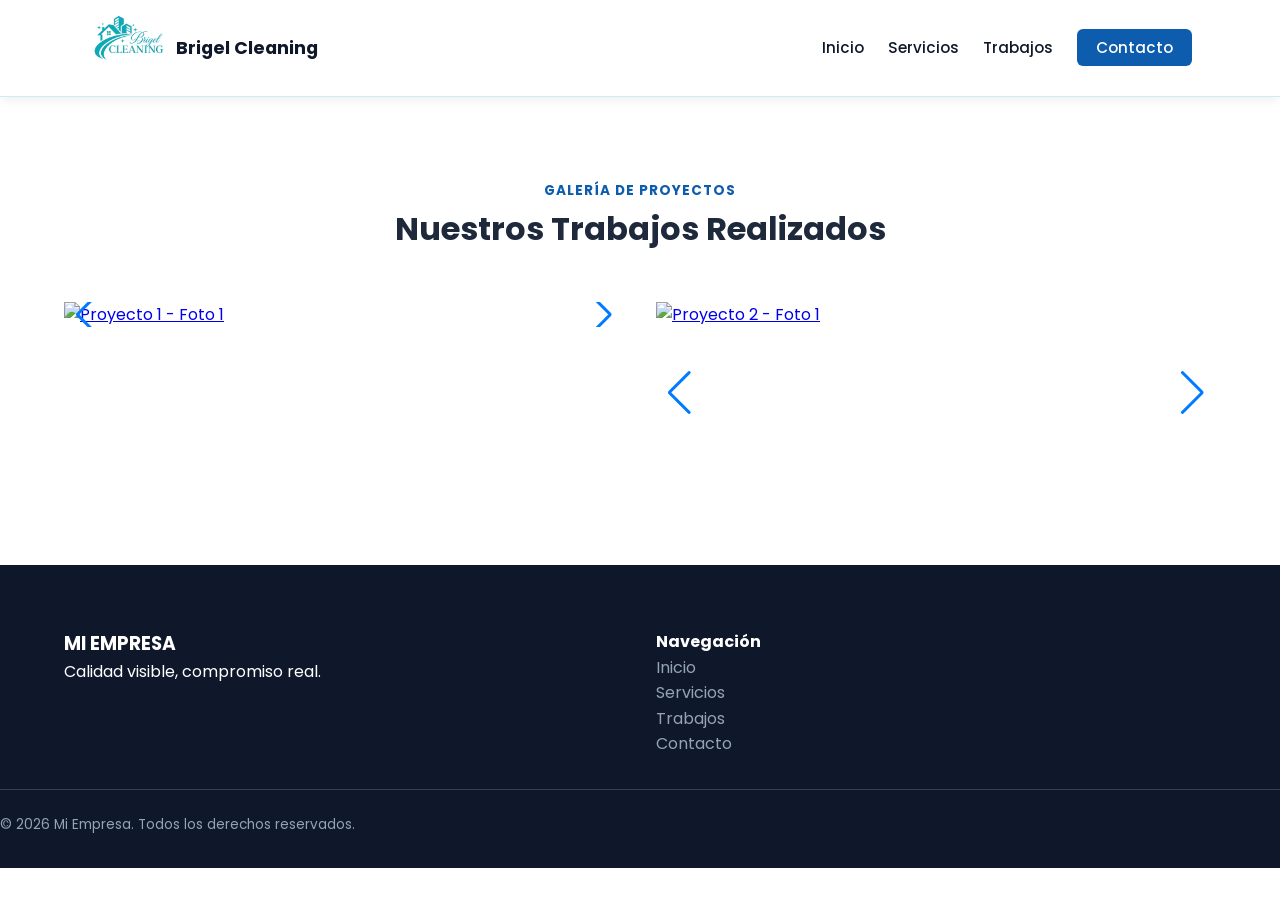
==== trabajos.html @ adf3a0cb "Creacion de toda la estructura colorimetria de la pagina web" ====
<!DOCTYPE html>
<html lang="es">
<head>
    <meta charset="UTF-8">
    <meta name="viewport" content="width=device-width, initial-scale=1.0">
    <title>Nuestros Trabajos | Portafolio</title>
    
    <!-- Fuentes Google -->
    <link rel="preconnect" href="https://fonts.googleapis.com">
    <link rel="preconnect" href="https://fonts.gstatic.com" crossorigin>
    <link href="https://fonts.googleapis.com/css2?family=Poppins:wght@300;400;500;600;700;800&display=swap" rel="stylesheet">
    
    <!-- Estilos de Carruseles y Lightbox (Swiper y Fancybox) -->
    <link rel="stylesheet" href="https://cdn.jsdelivr.net/npm/swiper@11/swiper-bundle.min.css" />
    <link rel="stylesheet" href="https://cdn.jsdelivr.net/npm/@fancyapps/ui@5.0/dist/fancybox/fancybox.css" />
    
    <!-- Estilo Principal del Sitio (Mismo que index) -->
    <link rel="stylesheet" href="css/style.css">
</head>
<body>

    <!-- HEADER / NAV -->
    <header class="header">
        <nav class="nav container">
            <a href="index.html" class="logo">
                <img src="img/logo.jpg" alt="Brigel Cleaning Logo" class="logo-img">
                <span>Brigel Cleaning</span>
            </a>

            <ul class="nav-links" id="navLinks">
                <li><a href="index.html">Inicio</a></li>
                <li><a href="index.html#servicios">Servicios</a></li>
                <li><a href="trabajos.html">Trabajos</a></li>
                <li><a href="index.html#contacto" class="btn-nav">Contacto</a></li>
            </ul>

            <div class="menu-hamburger" id="menuHamburger">
                <span></span>
                <span></span>
                <span></span>
            </div>
        </nav>
    </header>

    <!-- GALERÍA DE TRABAJOS -->
    <main class="container section">
        <div class="section-header">
            <span class="sub-title">Galería de Proyectos</span>
            <h2>Nuestros Trabajos Realizados</h2>
        </div>

        <div class="grid-cards">
            
            <!-- TARJETA DE PROYECTO 1 -->
            <div class="gallery-item">
                <div class="swiper mySwiper">
                    <div class="swiper-wrapper">
                        <div class="swiper-slide">
                            <a href="img/trabajos/proyecto1/1.jpg" data-fancybox="proyecto-1">
                                <img src="img/trabajos/proyecto1/1.jpg" alt="Proyecto 1 - Foto 1">
                            </a>
                        </div>
                        <div class="swiper-slide">
                            <a href="img/trabajos/proyecto1/2.jpg" data-fancybox="proyecto-1">
                                <img src="img/trabajos/proyecto1/2.jpg" alt="Proyecto 1 - Foto 2">
                            </a>
                        </div>
                    </div>
                    <div class="swiper-button-next"></div>
                    <div class="swiper-button-prev"></div>
                </div>
            </div>

            <!-- TARJETA DE PROYECTO 2 (Soporte para Imagen y Video) -->
            <div class="gallery-item">
                <div class="swiper mySwiper">
                    <div class="swiper-wrapper">
                        <div class="swiper-slide">
                            <a href="img/trabajos/proyecto2/1.jpg" data-fancybox="proyecto-2">
                                <img src="img/trabajos/proyecto2/1.jpg" alt="Proyecto 2 - Foto 1">
                            </a>
                        </div>
                        <div class="swiper-slide">
                            <a href="img/trabajos/proyecto2/video.mp4" data-fancybox="proyecto-2">
                                <video muted loop paused class="inner-video">
                                    <source src="img/trabajos/proyecto2/video.mp4" type="video/mp4">
                                </video>
                                <div class="play-overlay">▶</div>
                            </a>
                        </div>
                    </div>
                    <div class="swiper-button-next"></div>
                    <div class="swiper-button-prev"></div>
                </div>
            </div>

        </div>
    </main>

    <!-- FOOTER -->
    <footer class="footer">
        <div class="container footer-content">
            <div class="footer-col">
                <h3>MI EMPRESA</h3>
                <p>Calidad visible, compromiso real.</p>
            </div>
            <div class="footer-col">
                <h4>Navegación</h4>
                <ul>
                    <li><a href="index.html">Inicio</a></li>
                    <li><a href="index.html#servicios">Servicios</a></li>
                    <li><a href="trabajos.html">Trabajos</a></li>
                    <li><a href="index.html#contacto">Contacto</a></li>
                </ul>
            </div>
        </div>
        <div class="footer-bottom text-center">
            <p>&copy; 2026 Mi Empresa. Todos los derechos reservados.</p>
        </div>
    </footer>

    <!-- Scripts CDN para Carruseles e Interacción -->
    <script src="https://cdn.jsdelivr.net/npm/swiper@11/swiper-bundle.min.js"></script>
    <script src="https://cdn.jsdelivr.net/npm/@fancyapps/ui@5.0/dist/fancybox/fancybox.umd.js"></script>
    <script src="js/main.js"></script>

    <!-- Inicialización de Swiper y Fancybox -->
    <script>
        const swiper = new Swiper(".mySwiper", {
            loop: true,
            observer: true,
            observeParents: true,
            navigation: {
                nextEl: ".swiper-button-next",
                prevEl: ".swiper-button-prev",
            },
        });

        Fancybox.bind("[data-fancybox]", {
            Hash: false,
            Thumbs: {
                autoStart: false,
            },
        });
    </script>
</body>
</html>
---- css/style.css ----
/* ==========================================================================
   VARIABLES Y ESTILOS GLOBALES
   ========================================================================== */
:root {
    --primary-color: #0d5cad;
    --primary-hover: #094380;
    --secondary-color: #0f172a;
    --bg-light: #f8fafc;
    --text-dark: #1e293b;
    --text-muted: #64748b;
    --white: #ffffff;
    --border-color: #e2e8f0;
    --shadow: 0 10px 25px -5px rgba(0, 0, 0, 0.08);
    --font-main: 'Poppins', sans-serif;
}

* {
    margin: 0;
    padding: 0;
    box-sizing: border-box;
}

html {
    scroll-behavior: smooth;
}

body {
    font-family: var(--font-main);
    color: var(--text-dark);
    background-color: var(--white);
    line-height: 1.6;
}

.container {
    width: 90%;
    max-width: 1200px;
    margin: 0 auto;
}

/* ==========================================================================
   NAVEGACIÓN (HEADER)
   ========================================================================== */
.header {
    background-color: #ffffff;
    border-bottom: 1px solid rgba(0, 168, 181, 0.2);
    box-shadow: 0 4px 12px -2px rgba(11, 19, 32, 0.08);
    position: sticky;
    top: 0;
    z-index: 1000;
}

.nav {
    display: flex;
    justify-content: space-between;
    align-items: center;
    padding: 0.5rem 1.5rem; /* Reducimos el padding vertical a 0.5rem */
    min-height: 55px;         /* Controlamos la altura mínima a 55px */
}

.logo {
    display: flex;
    align-items: center;
    gap: 8px;
    font-weight: 700;
    font-size: 1.2rem;
    color: var(--primary-color);
    text-decoration: none;
}

.logo-img {
    height: 80px;
    width: auto;
    object-fit: contain;
}

.cursive-text, .footer-cursive {
    font-family: var(--font-cursive);
    font-size: 1.8rem;
    color: var(--primary-color);
    margin-top: 0.5rem;
}

.nav-links {
    display: flex;
    list-style: none;
    align-items: center;
    gap: 1.5rem;
}

.nav-links a {
    color: #0f172a;
    font-size: 0.95rem;
    font-weight: 500;
    text-decoration: none;
    transition: color 0.3s ease;
}

.nav-links a:hover {
    color: var(--primary-color);
}
.logo span {
    font-size: 1.1rem;
    color: #0f172a;
}
.logo strong {
    color: var(--primary-color);
}

.btn-nav {
    background-color: var(--primary-color);
    color: var(--white) !important;
    padding: 0.5rem 1.2rem;
    border-radius: 6px;
}

.btn-nav:hover {
    background-color: var(--primary-hover);
}

/* Menú Hamburguesa */
.menu-hamburger {
    display: none;
    flex-direction: column;
    gap: 5px;
    cursor: pointer;
}

.menu-hamburger span {
    width: 25px;
    height: 3px;
    background-color: var(--text-dark);
    transition: 0.3s;
}

/* ==========================================================================
   HERO SECTION
   ========================================================================== */
.hero {
    position: relative;
    background: linear-gradient(135deg, #0f172a 0%, #1e293b 100%);
    color: var(--white);
    padding: 6rem 0 5rem 0;
}

.badge {
    background: rgba(255, 255, 255, 0.15);
    padding: 0.4rem 1rem;
    border-radius: 20px;
    font-size: 0.85rem;
    display: inline-block;
    margin-bottom: 1rem;
}

.hero h1 {
    font-size: 2.5rem;
    font-weight: 800;
    max-width: 800px;
    line-height: 1.2;
    margin-bottom: 1rem;
}

.hero p {
    font-size: 1.1rem;
    color: #cbd5e1;
    max-width: 650px;
    margin-bottom: 2rem;
}

.hero-buttons {
    display: flex;
    gap: 1rem;
    flex-wrap: wrap;
}

/* ==========================================================================
   BOTONES
   ========================================================================== */
.btn {
    display: inline-block;
    padding: 0.8rem 1.8rem;
    border-radius: 6px;
    font-weight: 600;
    text-decoration: none;
    transition: all 0.3s ease;
    cursor: pointer;
    border: none;
}

.btn-primary {
    background-color: var(--primary-color);
    color: var(--white);
}

.btn-primary:hover {
    background-color: var(--primary-hover);
}

.btn-secondary {
    background-color: transparent;
    color: var(--white);
    border: 2px solid var(--white);
}

.btn-secondary:hover {
    background-color: var(--white);
    color: var(--secondary-color);
}

.btn-outline {
    background: transparent;
    border: 2px solid var(--primary-color);
    color: var(--primary-color);
}

.btn-outline:hover {
    background: var(--primary-color);
    color: var(--white);
}

.btn-full {
    width: 100%;
}

/* ==========================================================================
   SECCIONES GENERALES
   ========================================================================== */
.section {
    padding: 5rem 0;
}

.section-header {
    text-align: center;
    margin-bottom: 3rem;
}

.sub-title {
    color: var(--primary-color);
    font-weight: 700;
    text-transform: uppercase;
    font-size: 0.85rem;
    letter-spacing: 1px;
}

.section-header h2 {
    font-size: 2rem;
    color: var(--text-dark);
}

/* GRID / TARJETAS */
.grid-cards, .grid-services, .grid-plans {
    display: grid;
    grid-template-columns: repeat(auto-fit, minmax(280px, 1fr));
    gap: 2rem;
}

/* Tarjeta Beneficio */
.card-benefit {
    background: var(--bg-light);
    padding: 2rem;
    border-radius: 10px;
    box-shadow: var(--shadow);
}

.card-benefit .icon {
    font-size: 1.8rem;
    color: var(--primary-color);
    margin-bottom: 1rem;
}

/* Tarjeta Servicio */
.card-service {
    border: 1px solid var(--border-color);
    padding: 2rem;
    border-radius: 10px;
    transition: transform 0.3s ease;
}

.card-service:hover {
    transform: translateY(-5px);
    box-shadow: var(--shadow);
}

.card-service ul {
    list-style: none;
    margin-top: 1rem;
}

.card-service li {
    font-size: 0.9rem;
    color: var(--text-muted);
    margin-bottom: 0.4rem;
}

/* Preview Trabajos */
.preview-item {
    border-radius: 10px;
    overflow: hidden;
    box-shadow: var(--shadow);
}

.preview-item img {
    width: 100%;
    height: 200px;
    object-fit: cover;
}

.preview-info {
    padding: 1rem;
    background: var(--white);
}

.center-btn {
    text-align: center;
    margin-top: 2.5rem;
}

/* Planes */
.plan-card {
    border: 1px solid var(--border-color);
    padding: 2.5rem 2rem;
    border-radius: 12px;
    position: relative;
    background: var(--white);
}

.plan-card.featured {
    border-color: var(--primary-color);
    box-shadow: var(--shadow);
}

.badge-featured {
    position: absolute;
    top: -12px;
    right: 20px;
    background: var(--primary-color);
    color: var(--white);
    padding: 4px 12px;
    border-radius: 12px;
    font-size: 0.75rem;
    font-weight: 600;
}

.price {
    font-size: 2rem;
    font-weight: 800;
    color: var(--primary-color);
    margin: 1rem 0;
}

.price span {
    font-size: 0.9rem;
    color: var(--text-muted);
    font-weight: 400;
}

.plan-features {
    list-style: none;
    margin: 1.5rem 0;
}

.plan-features li {
    margin-bottom: 0.8rem;
    font-size: 0.95rem;
}

/* Formulario Contacto */
.contact-wrapper {
    display: grid;
    grid-template-columns: 1fr 1fr;
    gap: 3rem;
    background: var(--bg-light);
    padding: 3rem;
    border-radius: 16px;
}

.contact-form {
    display: flex;
    flex-direction: column;
    gap: 1.2rem;
}

.form-group {
    display: flex;
    flex-direction: column;
    gap: 0.4rem;
}

.form-group label {
    font-weight: 600;
    font-size: 0.9rem;
}

.form-group input, .form-group select, .form-group textarea {
    padding: 0.8rem;
    border: 1px solid var(--border-color);
    border-radius: 6px;
    font-family: inherit;
}

/* Forzar estado estático y visible para la tarjeta de correo */
.contact-card .btn-secondary {
    background-color: var(--secondary-color);
    color: var(--white);
    opacity: 1;
    visibility: visible;
    display: inline-block;
    padding: 0.8rem 1.5rem;
    border-radius: 8px;
    text-decoration: none;
    word-break: break-all; /* Evita que el correo se salga en pantallas pequeñas */
}

/* Mantener el diseño limpio cuando pasa el mouse */
.contact-card .btn-secondary:hover {
    background-color: var(--primary-color);
    color: var(--white);
}

/* FOOTER */
.footer {
    background: var(--secondary-color);
    color: var(--white);
    padding: 4rem 0 2rem 0;
}

.footer-content {
    display: grid;
    grid-template-columns: repeat(auto-fit, minmax(200px, 1fr));
    gap: 2rem;
    margin-bottom: 2rem;
}

.footer-col ul {
    list-style: none;
}

.footer-col a {
    color: #94a3b8;
    text-decoration: none;
}

.footer-col a:hover {
    color: var(--white);
}

.footer-bottom {
    border-top: 1px solid #334155;
    padding-top: 1.5rem;
    color: #94a3b8;
    font-size: 0.85rem;
}

/* RESPONSIVE */
@media (max-width: 768px) {
    .menu-hamburger {
        display: flex;
    }

    .nav-links {
        position: absolute;
        top: 100%;
        left: 0;
        width: 100%;
        background-color: var(--white);
        flex-direction: column;
        padding: 1.5rem 0;
        box-shadow: 0 10px 10px rgba(0, 0, 0, 0.05);
        display: none;
    }

    .nav-links.active {
        display: flex;
    }

    .hero h1 {
        font-size: 1.8rem;
    }

    .contact-wrapper {
        grid-template-columns: 1fr;
        padding: 1.5rem;
    }
}
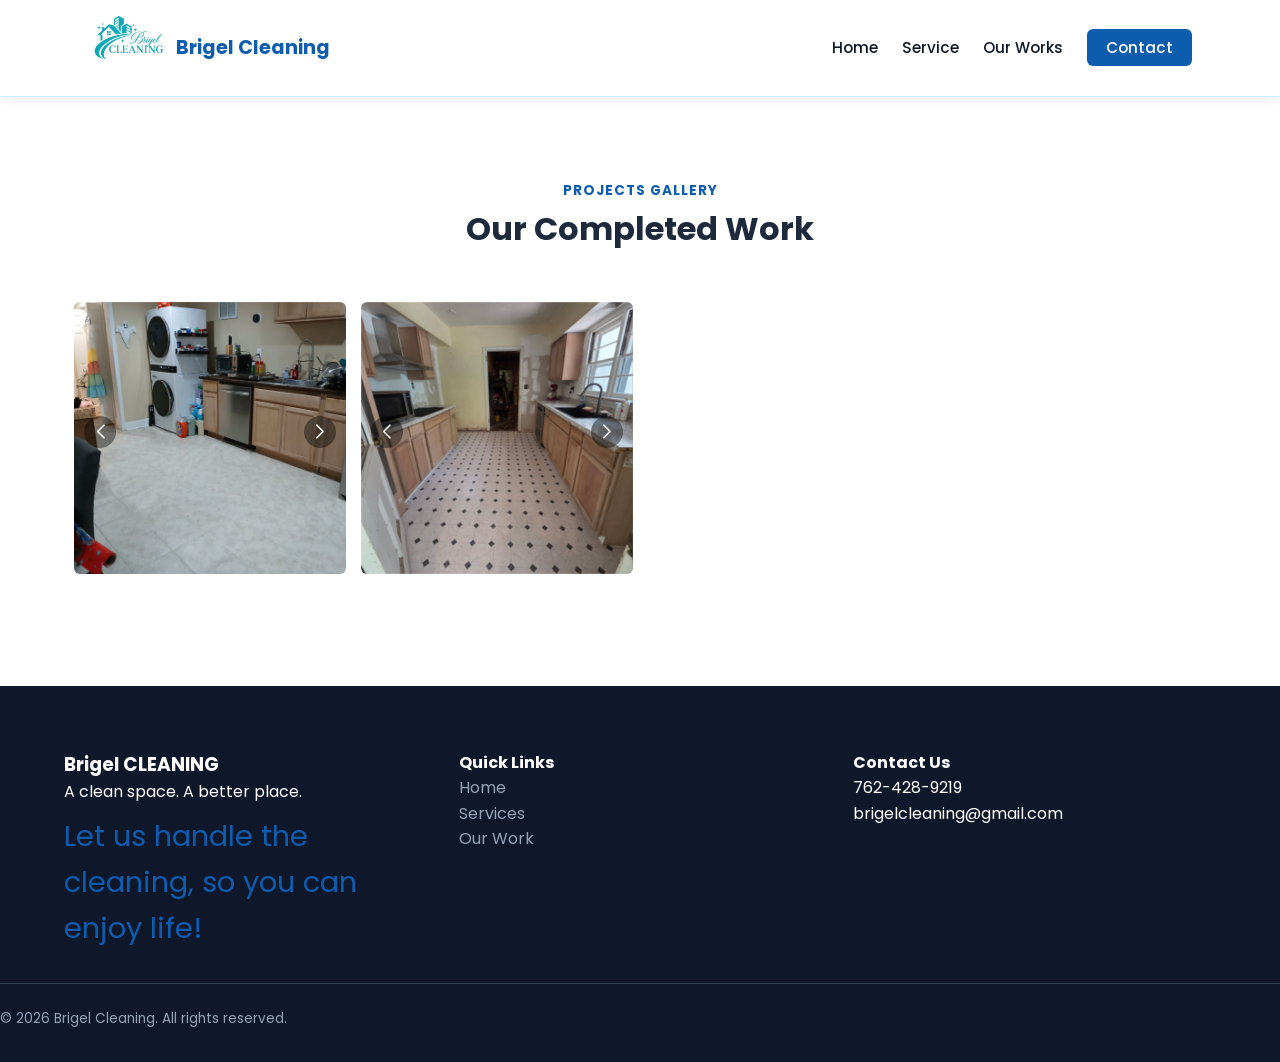
==== commit 5b6d235a: "Se agregaron las imagenes correspondientes en index y html, creacion de trabajos.css" ====
--- a/trabajos.html
+++ b/trabajos.html
@@ -15,7 +15,7 @@
     <link rel="stylesheet" href="https://cdn.jsdelivr.net/npm/@fancyapps/ui@5.0/dist/fancybox/fancybox.css" />
     
     <!-- Estilo Principal del Sitio (Mismo que index) -->
-    <link rel="stylesheet" href="css/style.css">
+    <link rel="stylesheet" href="css/trabajos.css">
 </head>
 <body>
 
@@ -28,10 +28,10 @@
             </a>
 
             <ul class="nav-links" id="navLinks">
-                <li><a href="index.html">Inicio</a></li>
-                <li><a href="index.html#servicios">Servicios</a></li>
-                <li><a href="trabajos.html">Trabajos</a></li>
-                <li><a href="index.html#contacto" class="btn-nav">Contacto</a></li>
+                <li><a href="index.html">Home</a></li>
+                <li><a href="index.html#servicios">Service</a></li>
+                <li><a href="trabajos.html">Our Works</a></li>
+                <li><a href="index.html#contacto" class="btn-nav">Contact</a></li>
             </ul>
 
             <div class="menu-hamburger" id="menuHamburger">
@@ -41,30 +41,47 @@
             </div>
         </nav>
     </header>
-
-    <!-- GALERÍA DE TRABAJOS -->
+<!-- GALERÍA DE TRABAJOS -->
     <main class="container section">
         <div class="section-header">
-            <span class="sub-title">Galería de Proyectos</span>
-            <h2>Nuestros Trabajos Realizados</h2>
+            <span class="sub-title">Projects Gallery</span>
+            <h2>Our Completed Work</h2>
         </div>
 
-        <div class="grid-cards">
+        <!-- CAMBIO AQUÍ: Usamos jobs-grid en lugar de grid-cards -->
+        <div class="jobs-grid">
             
             <!-- TARJETA DE PROYECTO 1 -->
             <div class="gallery-item">
                 <div class="swiper mySwiper">
                     <div class="swiper-wrapper">
                         <div class="swiper-slide">
-                            <a href="img/trabajos/proyecto1/1.jpg" data-fancybox="proyecto-1">
-                                <img src="img/trabajos/proyecto1/1.jpg" alt="Proyecto 1 - Foto 1">
+                            <a href="img/trabajos/t1/1.jpg" data-fancybox="proyecto-1">
+                                <img src="img/trabajos/t1/1.jpg" alt="Proyecto 1 - Foto 1">
                             </a>
                         </div>
                         <div class="swiper-slide">
-                            <a href="img/trabajos/proyecto1/2.jpg" data-fancybox="proyecto-1">
-                                <img src="img/trabajos/proyecto1/2.jpg" alt="Proyecto 1 - Foto 2">
+                            <a href="img/trabajos/t1/BEFORE.png" data-fancybox="proyecto-1">
+                                <img src="img/trabajos/t1/BEFORE.png" alt="Proyecto 1 - Foto 1">
                             </a>
                         </div>
+                        <div class="swiper-slide">
+                            <a href="img/trabajos/t1/5.jpg" data-fancybox="proyecto-1">
+                                <img src="img/trabajos/t1/5.jpg" alt="Proyecto 1 - Foto 1">
+                            </a>
+                        </div>
+                        <div class="swiper-slide">
+                            <a href="img/trabajos/t1/1_1.jpg" data-fancybox="proyecto-1">
+                                <img src="img/trabajos/t1/1_1.jpg" alt="Proyecto 1 - Foto 1">
+                            </a>
+                        </div>
+                        <div class="swiper-slide">
+                            <a href="img/trabajos/t1/3.jpg" data-fancybox="proyecto-1">
+                                <img src="img/trabajos/t1/3.jpg" alt="Proyecto 1 - Foto 1">
+                            </a>
+                        </div>
+                        
+                        
                     </div>
                     <div class="swiper-button-next"></div>
                     <div class="swiper-button-prev"></div>
@@ -76,16 +93,13 @@
                 <div class="swiper mySwiper">
                     <div class="swiper-wrapper">
                         <div class="swiper-slide">
-                            <a href="img/trabajos/proyecto2/1.jpg" data-fancybox="proyecto-2">
-                                <img src="img/trabajos/proyecto2/1.jpg" alt="Proyecto 2 - Foto 1">
+                            <a href="img/trabajos/t2/1.jpg" data-fancybox="proyecto-1">
+                                <img src="img/trabajos/t2/1.jpg" alt="Proyecto 1 - Foto 1">
                             </a>
                         </div>
                         <div class="swiper-slide">
-                            <a href="img/trabajos/proyecto2/video.mp4" data-fancybox="proyecto-2">
-                                <video muted loop paused class="inner-video">
-                                    <source src="img/trabajos/proyecto2/video.mp4" type="video/mp4">
-                                </video>
-                                <div class="play-overlay">▶</div>
+                            <a href="img/trabajos/t2/2.jpg" data-fancybox="proyecto-1">
+                                <img src="img/trabajos/t2/2.jpg" alt="Proyecto 1 - Foto 1">
                             </a>
                         </div>
                     </div>
@@ -98,26 +112,32 @@
     </main>
 
     <!-- FOOTER -->
-    <footer class="footer">
-        <div class="container footer-content">
-            <div class="footer-col">
-                <h3>MI EMPRESA</h3>
-                <p>Calidad visible, compromiso real.</p>
-            </div>
-            <div class="footer-col">
-                <h4>Navegación</h4>
-                <ul>
-                    <li><a href="index.html">Inicio</a></li>
-                    <li><a href="index.html#servicios">Servicios</a></li>
-                    <li><a href="trabajos.html">Trabajos</a></li>
-                    <li><a href="index.html#contacto">Contacto</a></li>
-                </ul>
-            </div>
-        </div>
-        <div class="footer-bottom text-center">
-            <p>&copy; 2026 Mi Empresa. Todos los derechos reservados.</p>
-        </div>
-    </footer>
+        <footer class="footer">
+                <div class="container footer-content">
+                    <div class="footer-col">
+                        <h3>Brigel CLEANING</h3>
+                        <p>A clean space. A better place.</p>
+                        <p class="footer-cursive">Let us handle the cleaning, so you can enjoy life!</p>
+                    </div>
+                    <div class="footer-col">
+                        <h4>Quick Links</h4>
+                        <ul>
+                            <li><a href="#home">Home</a></li>
+                            <li><a href="#services">Services</a></li>
+                            <li><a href="trabajos.html">Our Work</a></li>
+                        
+                        </ul>
+                    </div>
+                    <div class="footer-col">
+                        <h4>Contact Us</h4>
+                        <p>762-428-9219</p>
+                        <p>brigelcleaning@gmail.com</p>
+                    </div>
+                </div>
+                <div class="footer-bottom text-center">
+                    <p>&copy; 2026 Brigel Cleaning. All rights reserved.</p>
+                </div>
+        </footer>
 
     <!-- Scripts CDN para Carruseles e Interacción -->
     <script src="https://cdn.jsdelivr.net/npm/swiper@11/swiper-bundle.min.js"></script>
--- a/css/trabajos.css
+++ b/css/trabajos.css
@@ -0,0 +1,581 @@
+/* ==========================================================================
+   VARIABLES Y ESTILOS GLOBALES
+   ========================================================================== */
+:root {
+    --primary-color: #0d5cad;
+    --primary-hover: #094380;
+    --secondary-color: #0f172a;
+    --bg-light: #f8fafc;
+    --text-dark: #1e293b;
+    --text-muted: #64748b;
+    --white: #ffffff;
+    --border-color: #e2e8f0;
+    --shadow: 0 10px 25px -5px rgba(0, 0, 0, 0.08);
+    --font-main: 'Poppins', sans-serif;
+}
+
+* {
+    margin: 0;
+    padding: 0;
+    box-sizing: border-box;
+}
+
+html {
+    scroll-behavior: smooth;
+}
+
+body {
+    font-family: var(--font-main);
+    color: var(--text-dark);
+    background-color: var(--white);
+    line-height: 1.6;
+}
+
+.container {
+    width: 90%;
+    max-width: 1200px;
+    margin: 0 auto;
+}
+
+/* ==========================================================================
+   NAVEGACIÓN (HEADER)
+   ========================================================================== */
+.header {
+    background-color: #ffffff;
+    border-bottom: 1px solid rgba(0, 168, 181, 0.2);
+    box-shadow: 0 4px 12px -2px rgba(11, 19, 32, 0.08);
+    position: sticky;
+    top: 0;
+    z-index: 1000;
+}
+
+.nav {
+    display: flex;
+    justify-content: space-between;
+    align-items: center;
+    padding: 0.5rem 1.5rem; /* Padding vertical a 0.5rem */
+    min-height: 55px;         /* Altura mínima de 55px */
+}
+
+.logo {
+    display: flex;
+    align-items: center;
+    gap: 8px;
+    font-weight: 700;
+    font-size: 1.2rem;
+    color: var(--primary-color);
+    text-decoration: none;
+}
+
+.logo-img {
+    height: 80px;
+    width: auto;
+    object-fit: contain;
+}
+
+.cursive-text, .footer-cursive {
+    font-family: var(--font-cursive);
+    font-size: 1.8rem;
+    color: var(--primary-color);
+    margin-top: 0.5rem;
+}
+
+.nav-links {
+    display: flex;
+    list-style: none;
+    align-items: center;
+    gap: 1.5rem;
+}
+
+.nav-links a {
+    color: #0f172a;
+    font-size: 0.95rem;
+    font-weight: 500;
+    text-decoration: none;
+    transition: color 0.3s ease;
+}
+
+.nav-links a:hover {
+    color: var(--primary-color);
+}
+
+.logo span {
+    color: var(--primary-color); /* Aplica el color principal a "Brigel" */
+} 
+
+.logo strong {
+    color: var(--primary-color); /* Aplica el mismo color a "CLEANING" */
+}
+
+.btn-nav {
+    background-color: var(--primary-color);
+    color: var(--white) !important;
+    padding: 0.5rem 1.2rem;
+    border-radius: 6px;
+}
+
+.btn-nav:hover {
+    background-color: var(--primary-hover);
+}
+
+/* Menú Hamburguesa */
+.menu-hamburger {
+    display: none;
+    flex-direction: column;
+    gap: 5px;
+    cursor: pointer;
+}
+
+.menu-hamburger span {
+    width: 25px;
+    height: 3px;
+    background-color: var(--text-dark);
+    transition: 0.3s;
+}
+
+/* ==========================================================================
+   HERO SECTION
+   ========================================================================== */
+.hero {
+    position: relative;
+    background-image: url('../img/baner1.jpg');
+    background-size: cover;
+    background-position: center;
+    background-repeat: no-repeat;
+    min-height: 75vh;
+    display: flex;
+    align-items: center;
+    justify-content: flex-start; /* Empuja el contenido a la izquierda */
+    text-align: left;
+    color: var(--white);
+}
+
+.badge {
+    background: rgba(255, 255, 255, 0.15);
+    padding: 0.4rem 1rem;
+    border-radius: 20px;
+    font-size: 0.85rem;
+    display: inline-block;
+    margin-bottom: 1rem;
+}
+
+.hero h1 {
+    font-size: 2.5rem;
+    font-weight: 800;
+    max-width: 800px;
+    line-height: 1.2;
+    margin-bottom: 1rem;
+}
+
+.hero p {
+    font-size: 1.1rem;
+    color: #cbd5e1;
+    max-width: 650px;
+    margin-bottom: 2rem;
+}
+
+.hero-buttons {
+    display: flex;
+    gap: 1rem;
+    flex-wrap: wrap;
+}
+
+.hero-overlay {
+    position: absolute;
+    top: 0;
+    left: 0;
+    width: 100%;
+    height: 100%;
+    background: linear-gradient(135deg, rgba(11, 19, 32, 0.75), rgba(0, 168, 181, 0.35));
+    z-index: 1;
+}
+
+.hero-content {
+    position: relative;
+    z-index: 2;
+}
+
+/* ==========================================================================
+   BOTONES
+   ========================================================================== */
+.btn {
+    display: inline-block;
+    padding: 0.8rem 1.8rem;
+    border-radius: 6px;
+    font-weight: 600;
+    text-decoration: none;
+    transition: all 0.3s ease;
+    cursor: pointer;
+    border: none;
+}
+
+.btn-primary {
+    background-color: var(--primary-color);
+    color: var(--white);
+}
+
+.btn-primary:hover {
+    background-color: var(--primary-hover);
+}
+
+.btn-secondary {
+    background-color: transparent;
+    color: var(--white);
+    border: 2px solid var(--white);
+}
+
+.btn-secondary:hover {
+    background-color: var(--white);
+    color: var(--secondary-color);
+}
+
+.btn-outline {
+    background: transparent;
+    border: 2px solid var(--primary-color);
+    color: var(--primary-color);
+}
+
+.btn-outline:hover {
+    background: var(--primary-color);
+    color: var(--white);
+}
+
+.btn-full {
+    width: 100%;
+}
+
+/* ==========================================================================
+   SECCIONES GENERALES
+   ========================================================================== */
+.section {
+    padding: 5rem 0;
+}
+
+.section-header {
+    text-align: center;
+    margin-bottom: 3rem;
+}
+
+.sub-title {
+    color: var(--primary-color);
+    font-weight: 700;
+    text-transform: uppercase;
+    font-size: 0.85rem;
+    letter-spacing: 1px;
+}
+
+.section-header h2 {
+    font-size: 2rem;
+    color: var(--text-dark);
+}
+
+/* GRID GENERAL / TARJETAS */
+.grid-cards, .grid-services, .grid-plans {
+    display: grid;
+    grid-template-columns: repeat(auto-fit, minmax(280px, 1fr));
+    gap: 2rem;
+}
+
+/* Tarjeta Beneficio */
+.card-benefit {
+    background: var(--bg-light);
+    padding: 2rem;
+    border-radius: 10px;
+    box-shadow: var(--shadow);
+}
+
+.card-benefit .icon {
+    font-size: 1.8rem;
+    color: var(--primary-color);
+    margin-bottom: 1rem;
+}
+
+/* Tarjeta Servicio */
+.card-service {
+    border: 1px solid var(--border-color);
+    padding: 2rem;
+    border-radius: 10px;
+    transition: transform 0.3s ease;
+}
+
+.card-service:hover {
+    transform: translateY(-5px);
+    box-shadow: var(--shadow);
+}
+
+.card-service ul {
+    list-style: none;
+    margin-top: 1rem;
+}
+
+.card-service li {
+    font-size: 0.9rem;
+    color: var(--text-muted);
+    margin-bottom: 0.4rem;
+}
+
+/* Preview Trabajos Estándar */
+.preview-item {
+    border-radius: 10px;
+    overflow: hidden;
+    box-shadow: var(--shadow);
+}
+
+.preview-item img {
+    width: 100%;
+    height: 400px;
+    object-fit: cover;
+}
+
+.preview-info {
+    padding: 1rem;
+    background: var(--white);
+}
+
+.center-btn {
+    text-align: center;
+    margin-top: 2.5rem;
+}
+
+/* Planes */
+.plan-card {
+    border: 1px solid var(--border-color);
+    padding: 2.5rem 2rem;
+    border-radius: 12px;
+    position: relative;
+    background: var(--white);
+}
+
+.plan-card.featured {
+    border-color: var(--primary-color);
+    box-shadow: var(--shadow);
+}
+
+.badge-featured {
+    position: absolute;
+    top: -12px;
+    right: 20px;
+    background: var(--primary-color);
+    color: var(--white);
+    padding: 4px 12px;
+    border-radius: 12px;
+    font-size: 0.75rem;
+    font-weight: 600;
+}
+
+.price {
+    font-size: 2rem;
+    font-weight: 800;
+    color: var(--primary-color);
+    margin: 1rem 0;
+}
+
+.price span {
+    font-size: 0.9rem;
+    color: var(--text-muted);
+    font-weight: 400;
+}
+
+.plan-features {
+    list-style: none;
+    margin: 1.5rem 0;
+}
+
+.plan-features li {
+    margin-bottom: 0.8rem;
+    font-size: 0.95rem;
+}
+
+/* Formulario Contacto */
+.contact-wrapper {
+    display: grid;
+    grid-template-columns: 1fr 1fr;
+    gap: 3rem;
+    background: var(--bg-light);
+    padding: 3rem;
+    border-radius: 16px;
+}
+
+.contact-form {
+    display: flex;
+    flex-direction: column;
+    gap: 1.2rem;
+}
+
+.form-group {
+    display: flex;
+    flex-direction: column;
+    gap: 0.4rem;
+}
+
+.form-group label {
+    font-weight: 600;
+    font-size: 0.9rem;
+}
+
+.form-group input, .form-group select, .form-group textarea {
+    padding: 0.8rem;
+    border: 1px solid var(--border-color);
+    border-radius: 6px;
+    font-family: inherit;
+}
+
+/* Forzar estado estático y visible para la tarjeta de correo */
+.contact-card .btn-secondary {
+    background-color: var(--secondary-color);
+    color: var(--white);
+    opacity: 1;
+    visibility: visible;
+    display: inline-block;
+    padding: 0.8rem 1.5rem;
+    border-radius: 8px;
+    text-decoration: none;
+    word-break: break-all;
+}
+
+.contact-card .btn-secondary:hover {
+    background-color: var(--primary-color);
+    color: var(--white);
+}
+
+/* ==========================================================================
+   GALERÍA DE TRABAJOS (CUADRÍCULA DE 4 COLUMNAS CON CARRUSELES)
+   ========================================================================== */
+.jobs-grid {
+    display: grid !important;
+    grid-template-columns: repeat(4, 1fr) !important; /* 4 columnas exactas */
+    gap: 15px;                                        /* Separación compacta entre cuadros */
+    width: 100%;
+    max-width: 1400px;
+    margin: 2rem auto;
+    padding: 0 10px;
+    box-sizing: border-box;
+}
+
+/* Tarjeta contenedora con esquinas levemente redondeadas y proporción cuadrada */
+.jobs-grid .gallery-item {
+    width: 100% !important;
+    aspect-ratio: 1 / 1;                              /* Cuadrado perfecto (1:1) */
+    border-radius: 6px;
+    overflow: hidden;
+    position: relative;
+    background-color: #f0f0f0;
+}
+
+/* Integración estricta de Swiper dentro de las tarjetas */
+.jobs-grid .swiper {
+    width: 100% !important;
+    height: 100% !important;
+    position: relative;
+}
+
+.jobs-grid .swiper-wrapper,
+.jobs-grid .swiper-slide {
+    height: 100% !important;
+}
+
+.jobs-grid .swiper-slide img,
+.jobs-grid .swiper-slide video {
+    width: 100% !important;
+    height: 100% !important;
+    object-fit: cover;                                /* Cubre el área sin deformar */
+    display: block;
+}
+
+/* Flechas circulares sobrepuestas en las fotos */
+.jobs-grid .swiper-button-next,
+.jobs-grid .swiper-button-prev {
+    width: 32px !important;
+    height: 32px !important;
+    background-color: rgba(0, 0, 0, 0.4);            /* Círculo oscuro semitransparente */
+    border-radius: 50%;
+    color: #ffffff !important;
+}
+
+.jobs-grid .swiper-button-next::after,
+.jobs-grid .swiper-button-prev::after {
+    font-size: 14px !important;                       /* Tamaño del icono de la flecha */
+    font-weight: bold;
+}
+
+/* ==========================================================================
+   FOOTER
+   ========================================================================== */
+.footer {
+    background: var(--secondary-color);
+    color: var(--white);
+    padding: 4rem 0 2rem 0;
+}
+
+.footer-content {
+    display: grid;
+    grid-template-columns: repeat(auto-fit, minmax(200px, 1fr));
+    gap: 2rem;
+    margin-bottom: 2rem;
+}
+
+.footer-col ul {
+    list-style: none;
+}
+
+.footer-col a {
+    color: #94a3b8;
+    text-decoration: none;
+}
+
+.footer-col a:hover {
+    color: var(--white);
+}
+
+.footer-bottom {
+    border-top: 1px solid #334155;
+    padding-top: 1.5rem;
+    color: #94a3b8;
+    font-size: 0.85rem;
+}
+
+/* ==========================================================================
+   RESPONSIVE / DISPOSITIVOS MÓVILES
+   ========================================================================== */
+@media (max-width: 1100px) {
+    .jobs-grid {
+        grid-template-columns: repeat(2, 1fr) !important; /* 2 columnas en tablets */
+    }
+}
+
+@media (max-width: 768px) {
+    .menu-hamburger {
+        display: flex;
+    }
+
+    .nav-links {
+        position: absolute;
+        top: 100%;
+        left: 0;
+        width: 100%;
+        background-color: var(--white);
+        flex-direction: column;
+        padding: 1.5rem 0;
+        box-shadow: 0 10px 10px rgba(0, 0, 0, 0.05);
+        display: none;
+    }
+
+    .nav-links.active {
+        display: flex;
+    }
+
+    .hero h1 {
+        font-size: 1.8rem;
+    }
+
+    .contact-wrapper {
+        grid-template-columns: 1fr;
+        padding: 1.5rem;
+    }
+}
+
+@media (max-width: 600px) {
+    .jobs-grid {
+        grid-template-columns: 1fr !important; /* 1 columna en teléfonos */
+    }
+}
